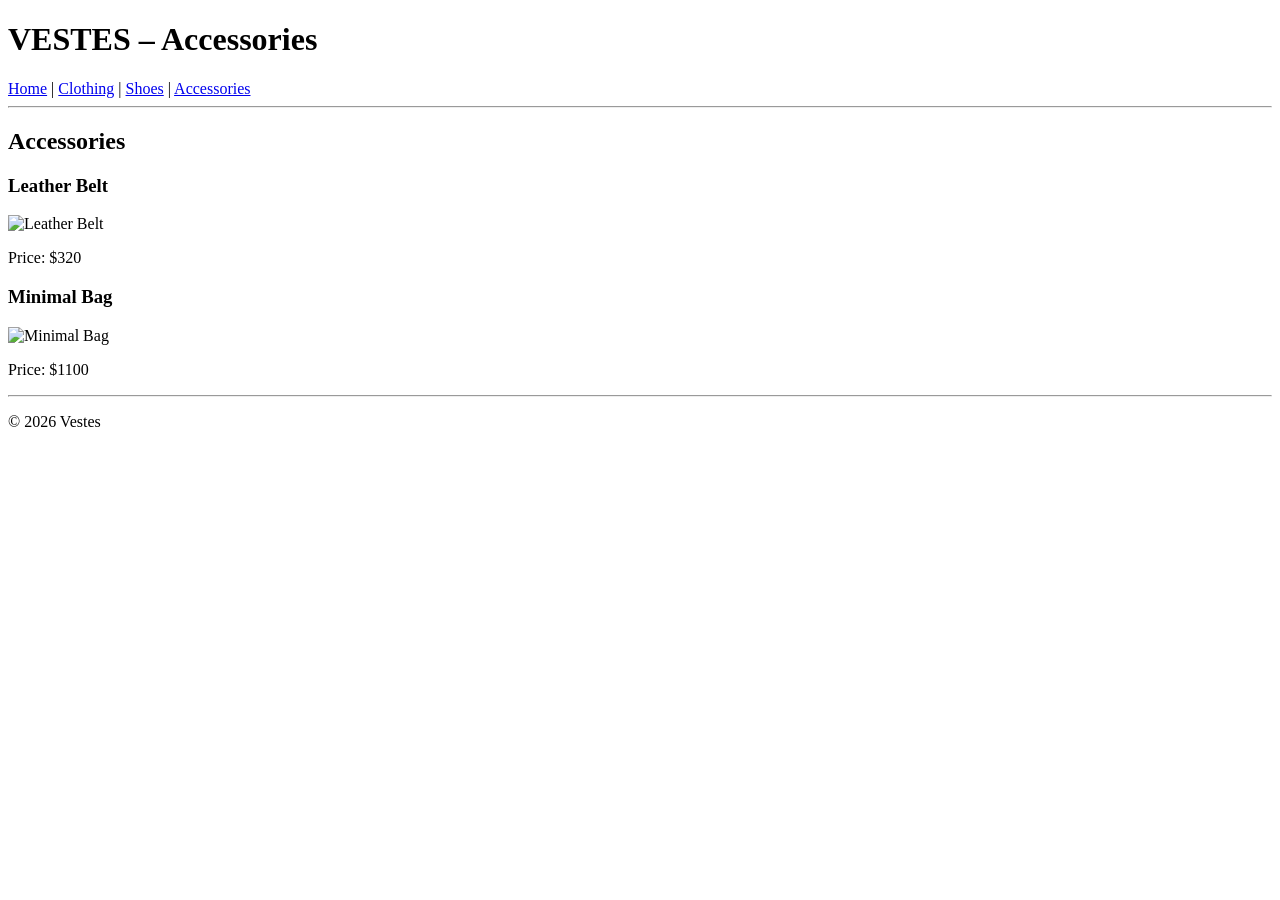
==== HTML/accessories.html @ d98aec81 "Add files via upload" ====
<!DOCTYPE html>
<html lang="en">
<head>
    <meta charset="UTF-8">
    <title>Accessories – Vestes</title>
</head>
<body>

<header>
    <h1>VESTES – Accessories</h1>

    <nav>
        <a href="../index.html">Home</a> |
        <a href="clothing.html">Clothing</a> |
        <a href="shoes.html">Shoes</a> |
        <a href="accessories.html">Accessories</a>
    </nav>
</header>

<hr>

<section>
    <h2>Accessories</h2>

    <h3>Leather Belt</h3>
    <img src="images/accessories-1.jpg" alt="Leather Belt" width="300">
    <p>Price: $320</p>

    <h3>Minimal Bag</h3>
    <img src="images/accessories-1.jpg" alt="Minimal Bag" width="300">
    <p>Price: $1100</p>
</section>

<hr>

<footer>
    <p>© 2026 Vestes</p>
</footer>

</body>
</html>
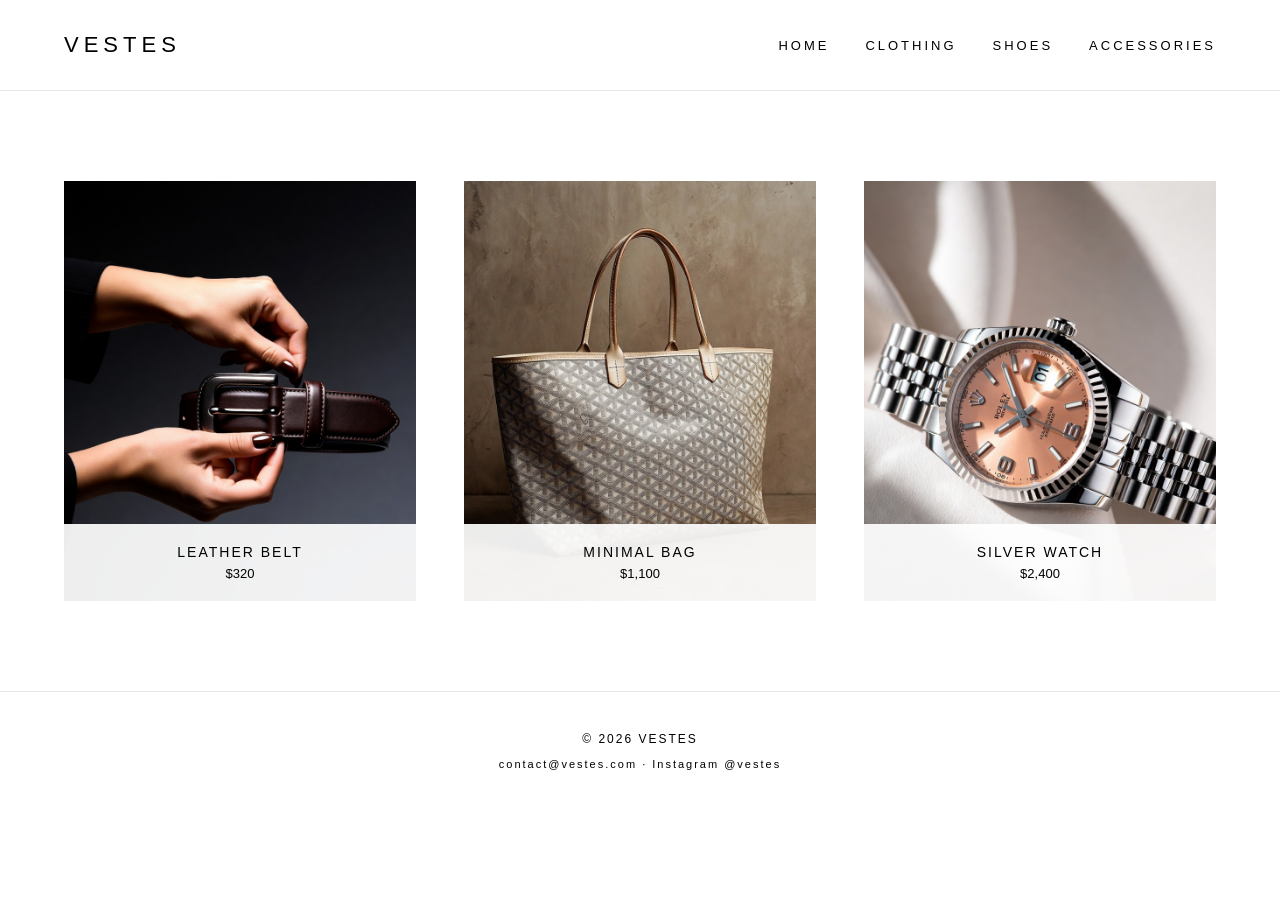
==== commit cc4ea3ed: "Add files via upload" ====
--- a/HTML/accessories.html
+++ b/HTML/accessories.html
@@ -3,38 +3,54 @@
 <head>
     <meta charset="UTF-8">
     <title>Accessories – Vestes</title>
+    <link rel="stylesheet" href="../CSS/style.css">
 </head>
 <body>
 
 <header>
-    <h1>VESTES – Accessories</h1>
-
+    <div class="logo">VESTES</div>
     <nav>
-        <a href="../index.html">Home</a> |
-        <a href="clothing.html">Clothing</a> |
-        <a href="shoes.html">Shoes</a> |
-        <a href="accessories.html">Accessories</a>
-    </nav>
+<ul class="menu">
+<li><a href="../index.html">HOME</a></li>
+<li><a href="clothing.html">CLOTHING</a></li>
+<li><a href="shoes.html">SHOES</a></li>
+<li><a href="accessories.html">ACCESSORIES</a></li>
+</ul>
+</nav>
 </header>
 
-<hr>
+<section class="section">
+<div class="products">
 
-<section>
-    <h2>Accessories</h2>
+<div class="product" style="background-image:url('../images/accessories-1.jpg')">
+<div class="product-info">
+<h3>LEATHER BELT</h3>
+<p>$320</p>
+</div>
+</div>
 
-    <h3>Leather Belt</h3>
-    <img src="images/accessories-1.jpg" alt="Leather Belt" width="300">
-    <p>Price: $320</p>
+<div class="product" style="background-image:url('../images/accessories-2.jpg')">
+<div class="product-info">
+<h3>MINIMAL BAG</h3>
+<p>$1,100</p>
+</div>
+</div>
 
-    <h3>Minimal Bag</h3>
-    <img src="images/accessories-1.jpg" alt="Minimal Bag" width="300">
-    <p>Price: $1100</p>
+<div class="product" style="background-image:url('../images/accessories-3.jpg')">
+<div class="product-info">
+<h3>SILVER WATCH</h3>
+<p>$2,400</p>
+</div>
+</div>
+
+</div>
 </section>
 
-<hr>
-
 <footer>
-    <p>© 2026 Vestes</p>
+    © 2026 VESTES
+    <div class="footer-contact">
+        contact@vestes.com · Instagram @vestes
+    </div>
 </footer>
 
 </body>
--- a/CSS/style.css
+++ b/CSS/style.css
@@ -0,0 +1,163 @@
+* {
+margin:0;
+padding:0;
+box-sizing:border-box;
+font-family:"Helvetica Neue", Arial, sans-serif;
+}
+
+body {
+background:#fff;
+color:#000;
+}
+
+/* LINKS */
+
+a {
+text-decoration:none;
+color:inherit;
+}
+
+a:link {color:black;}
+a:visited {color:#444;}
+a:hover {color:#888;}
+a:active {color:red;}
+
+
+/* HEADER */
+
+header {
+padding:32px 64px;
+display:flex;
+justify-content:space-between;
+align-items:center;
+border-bottom:1px solid #e6e6e6;
+}
+
+.logo {
+font-size:22px;
+letter-spacing:5px;
+font-weight:300;
+}
+
+
+/* MENU */
+
+.menu {
+list-style:none;
+display:flex;
+margin:0;
+padding:0;
+}
+
+.menu li {
+margin-left:36px;
+font-size:13px;
+letter-spacing:3px;
+}
+
+.menu a:hover {
+border-bottom:1px solid black;
+}
+
+
+/* HERO */
+
+.hero {
+height:85vh;
+background:url("../images/hero.jpg") center 20%/cover no-repeat;
+display:flex;
+align-items:center;
+justify-content:center;
+}
+
+.hero h1 {
+color:#fff;
+font-size:48px;
+font-weight:300;
+letter-spacing:8px;
+}
+
+
+/* SECTION */
+
+.section {
+padding:90px 64px;
+}
+
+
+/* PRODUCTS GRID */
+
+.products {
+display:grid;
+grid-template-columns:repeat(3,1fr);
+gap:48px;
+}
+
+
+/* PRODUCT CARD */
+
+.product {
+height:420px;
+background-size:cover;
+background-position:center;
+position:relative;
+transition:transform 0.3s ease, opacity 0.3s ease;
+}
+
+.product:hover {
+transform:scale(1.05);
+opacity:0.9;
+}
+
+
+/* PRODUCT INFO */
+
+.product-info {
+position:absolute;
+bottom:0;
+width:100%;
+padding:20px;
+background:rgba(255,255,255,0.92);
+text-align:center;
+}
+
+.product-info h3 {
+font-size:14px;
+letter-spacing:2px;
+font-weight:400;
+}
+
+.product-info p {
+margin-top:6px;
+font-size:13px;
+}
+
+
+/* SINGLE PRODUCT */
+
+.single {
+display:grid;
+grid-template-columns:1fr 1fr;
+gap:70px;
+}
+
+.single-image {
+height:620px;
+background:url("images/product-single.jpg") center/cover no-repeat;
+}
+
+
+/* FOOTER */
+
+footer {
+padding:40px;
+border-top:1px solid #e6e6e6;
+text-align:center;
+font-size:12px;
+letter-spacing:2px;
+}
+
+.footer-contact {
+margin-top:12px;
+font-size:11px;
+}
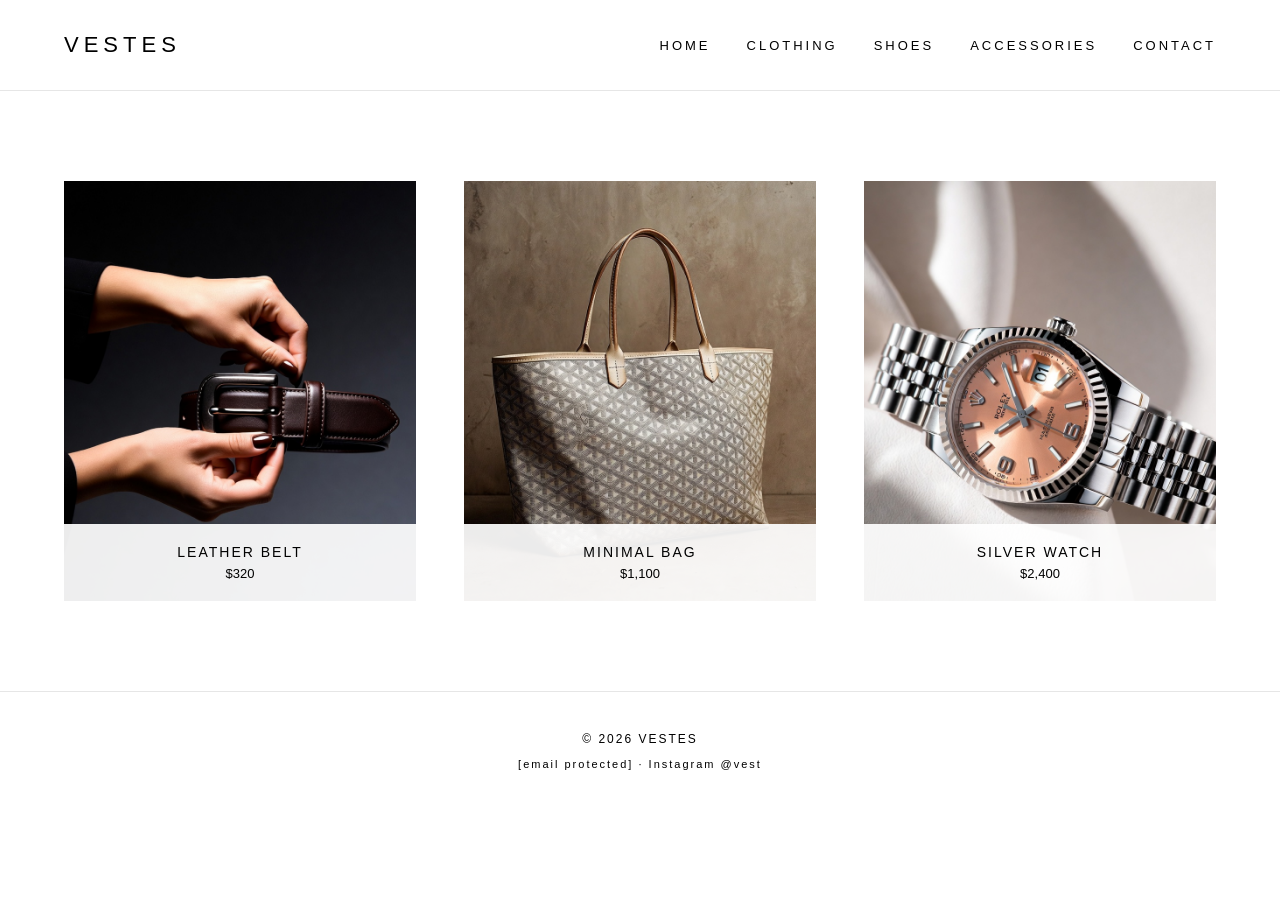
==== commit 1382b36c: "Add files via upload" ====
--- a/HTML/accessories.html
+++ b/HTML/accessories.html
@@ -1,57 +1,53 @@
-<!DOCTYPE html>
-<html lang="en">
-<head>
-    <meta charset="UTF-8">
-    <title>Accessories – Vestes</title>
-    <link rel="stylesheet" href="../CSS/style.css">
-</head>
-<body>
-
-<header>
-    <div class="logo">VESTES</div>
-    <nav>
-<ul class="menu">
-<li><a href="../index.html">HOME</a></li>
-<li><a href="clothing.html">CLOTHING</a></li>
-<li><a href="shoes.html">SHOES</a></li>
-<li><a href="accessories.html">ACCESSORIES</a></li>
-</ul>
-</nav>
-</header>
-
-<section class="section">
-<div class="products">
-
-<div class="product" style="background-image:url('../images/accessories-1.jpg')">
-<div class="product-info">
-<h3>LEATHER BELT</h3>
-<p>$320</p>
-</div>
-</div>
-
-<div class="product" style="background-image:url('../images/accessories-2.jpg')">
-<div class="product-info">
-<h3>MINIMAL BAG</h3>
-<p>$1,100</p>
-</div>
-</div>
-
-<div class="product" style="background-image:url('../images/accessories-3.jpg')">
-<div class="product-info">
-<h3>SILVER WATCH</h3>
-<p>$2,400</p>
-</div>
-</div>
-
-</div>
-</section>
-
-<footer>
-    © 2026 VESTES
-    <div class="footer-contact">
-        contact@vestes.com · Instagram @vestes
-    </div>
-</footer>
-
-</body>
-</html>
+<!DOCTYPE html>
+<html lang="en">
+<head>
+    <meta charset="UTF-8">
+    <title>Accessories – Vestes</title>
+    <link rel="stylesheet" href="../CSS/style.css">
+</head>
+<body>
+
+<header>
+    <div class="logo">VESTES</div>
+    <nav>
+        <ul class="menu">
+            <li><a href="../index.html">HOME</a></li>
+            <li><a href="clothing.html">CLOTHING</a></li>
+            <li><a href="shoes.html">SHOES</a></li>
+            <li><a href="accessories.html">ACCESSORIES</a></li>
+            <li><a href="form.html">CONTACT</a></li>
+        </ul>
+    </nav>
+</header>
+
+<section class="section">
+    <div class="products">
+
+        <div class="product" style="background-image:url('../images/accessories-1.jpg')">
+            <div class="product-info">
+                <h3>LEATHER BELT</h3>
+                <p>$320</p>
+            </div>
+        </div>
+
+        <div class="product" style="background-image:url('../images/accessories-2.jpg')">
+            <div class="product-info">
+                <h3>MINIMAL BAG</h3>
+                <p>$1,100</p>
+            </div>
+        </div>
+
+        <div class="product" style="background-image:url('../images/accessories-3.jpg')">
+            <div class="product-info">
+                <h3>SILVER WATCH</h3>
+                <p>$2,400</p>
+            </div>
+        </div>
+
+    </div>
+</section>
+
+<footer>
+    © 2026 VESTES
+    <div class="footer-contact">
+        <a href="/cdn-cgi/l/email-protection" class="__cf_email__" data-cfemail="32515d5c46535146724457414657411c515d5f">[email&#160;protected]</a> · Instagram @vest
